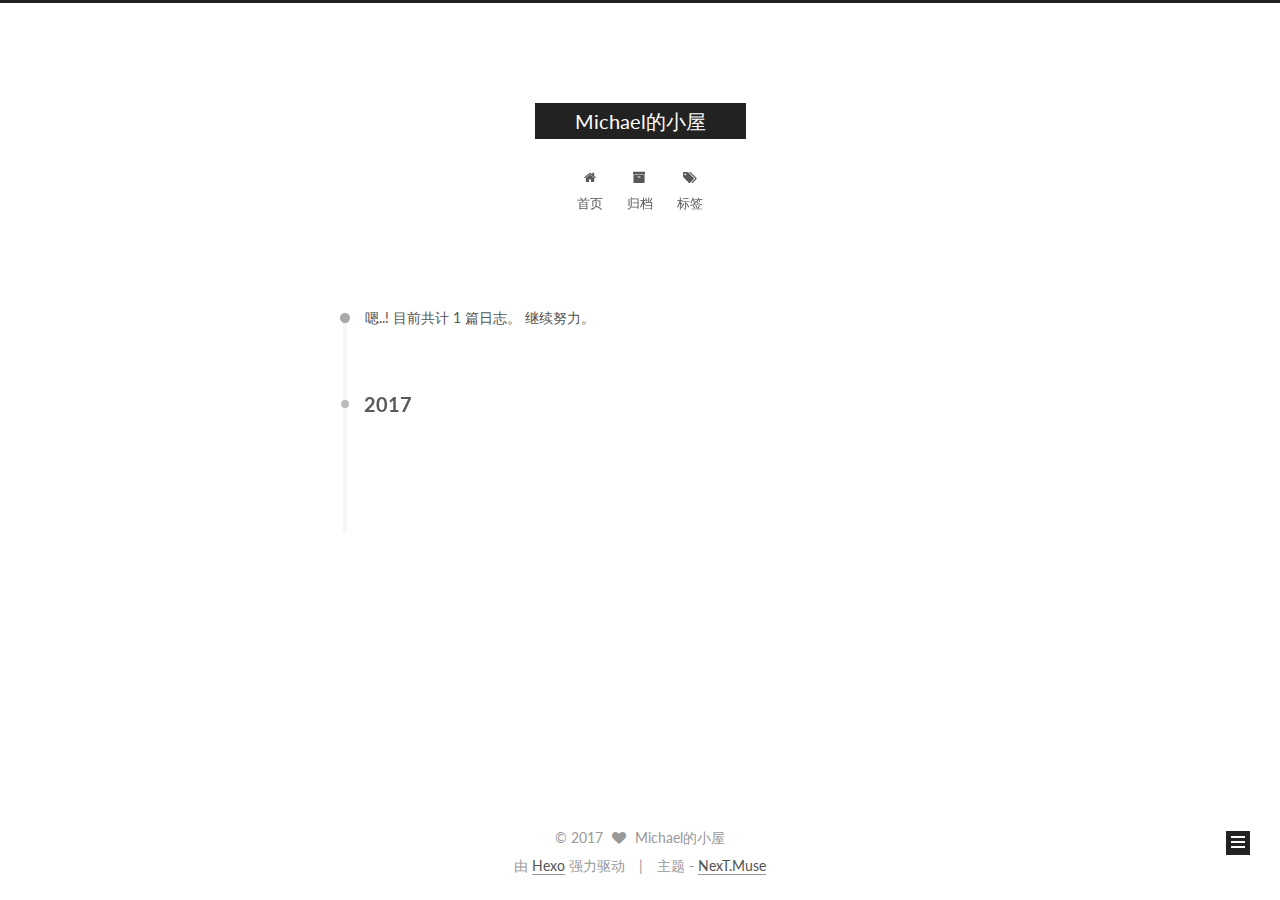
==== archives/index.html @ 282b9664 "Site updated: 2017-03-17 15:06:45" ====
<!doctype html>



  


<html class="theme-next muse use-motion" lang="zh-Hans">
<head>
  <meta charset="UTF-8"/>
<meta http-equiv="X-UA-Compatible" content="IE=edge" />
<meta name="viewport" content="width=device-width, initial-scale=1, maximum-scale=1"/>



<meta http-equiv="Cache-Control" content="no-transform" />
<meta http-equiv="Cache-Control" content="no-siteapp" />















  
  
  <link href="/lib/fancybox/source/jquery.fancybox.css?v=2.1.5" rel="stylesheet" type="text/css" />




  
  
  
  

  
    
    
  

  

  

  

  

  
    
    
    <link href="//fonts.googleapis.com/css?family=Lato:300,300italic,400,400italic,700,700italic&subset=latin,latin-ext" rel="stylesheet" type="text/css">
  






<link href="/lib/font-awesome/css/font-awesome.min.css?v=4.6.2" rel="stylesheet" type="text/css" />

<link href="/css/main.css?v=5.1.0" rel="stylesheet" type="text/css" />


  <meta name="keywords" content="Hexo, NexT" />








  <link rel="shortcut icon" type="image/x-icon" href="/favicon.ico?v=5.1.0" />






<meta property="og:type" content="website">
<meta property="og:title" content="Michael的小屋">
<meta property="og:url" content="http://yoursite.com/archives/index.html">
<meta property="og:site_name" content="Michael的小屋">
<meta name="twitter:card" content="summary">
<meta name="twitter:title" content="Michael的小屋">



<script type="text/javascript" id="hexo.configurations">
  var NexT = window.NexT || {};
  var CONFIG = {
    root: '/',
    scheme: 'Muse',
    sidebar: {"position":"left","display":"post","offset":12,"offset_float":0,"b2t":false,"scrollpercent":false},
    fancybox: true,
    motion: true,
    duoshuo: {
      userId: '0',
      author: '博主'
    },
    algolia: {
      applicationID: '',
      apiKey: '',
      indexName: '',
      hits: {"per_page":10},
      labels: {"input_placeholder":"Search for Posts","hits_empty":"We didn't find any results for the search: ${query}","hits_stats":"${hits} results found in ${time} ms"}
    }
  };
</script>



  <link rel="canonical" href="http://yoursite.com/archives/"/>





  <title> 归档 | Michael的小屋 </title>
</head>

<body itemscope itemtype="http://schema.org/WebPage" lang="zh-Hans">

  














  
  
    
  

  <div class="container one-collumn sidebar-position-left  page-archive  ">
    <div class="headband"></div>

    <header id="header" class="header" itemscope itemtype="http://schema.org/WPHeader">
      <div class="header-inner"><div class="site-brand-wrapper">
  <div class="site-meta ">
    

    <div class="custom-logo-site-title">
      <a href="/"  class="brand" rel="start">
        <span class="logo-line-before"><i></i></span>
        <span class="site-title">Michael的小屋</span>
        <span class="logo-line-after"><i></i></span>
      </a>
    </div>
      
        <p class="site-subtitle"></p>
      
  </div>

  <div class="site-nav-toggle">
    <button>
      <span class="btn-bar"></span>
      <span class="btn-bar"></span>
      <span class="btn-bar"></span>
    </button>
  </div>
</div>

<nav class="site-nav">
  

  
    <ul id="menu" class="menu">
      
        
        <li class="menu-item menu-item-home">
          <a href="/" rel="section">
            
              <i class="menu-item-icon fa fa-fw fa-home"></i> <br />
            
            首页
          </a>
        </li>
      
        
        <li class="menu-item menu-item-archives">
          <a href="/archives" rel="section">
            
              <i class="menu-item-icon fa fa-fw fa-archive"></i> <br />
            
            归档
          </a>
        </li>
      
        
        <li class="menu-item menu-item-tags">
          <a href="/tags" rel="section">
            
              <i class="menu-item-icon fa fa-fw fa-tags"></i> <br />
            
            标签
          </a>
        </li>
      

      
    </ul>
  

  
</nav>



 </div>
    </header>

    <main id="main" class="main">
      <div class="main-inner">
        <div class="content-wrap">
          <div id="content" class="content">
            

  <section id="posts" class="posts-collapse">
    <span class="archive-move-on"></span>

    <span class="archive-page-counter">
      
      
      
        
      
      嗯..! 目前共计 1 篇日志。 继续努力。
    </span>

    

      
      
      

      
        
        <div class="collection-title">
          <h2 class="archive-year motion-element" id="archive-year-2017">2017</h2>
        </div>
      
      

      

  <article class="post post-type-normal" itemscope itemtype="http://schema.org/Article">
    <header class="post-header">

      <h1 class="post-title">
        
            <a class="post-title-link" href="/2017/03/17/hello-world/" itemprop="url">
              
                <span itemprop="name">Hello World</span>
              
            </a>
        
      </h1>

      <div class="post-meta">
        <time class="post-time" itemprop="dateCreated"
              datetime="2017-03-17T13:54:51+08:00"
              content="2017-03-17" >
          03-17
        </time>
      </div>

    </header>
  </article>



    

  </section>

  


          
          </div>
          


          

        </div>
        
          
  
  <div class="sidebar-toggle">
    <div class="sidebar-toggle-line-wrap">
      <span class="sidebar-toggle-line sidebar-toggle-line-first"></span>
      <span class="sidebar-toggle-line sidebar-toggle-line-middle"></span>
      <span class="sidebar-toggle-line sidebar-toggle-line-last"></span>
    </div>
  </div>

  <aside id="sidebar" class="sidebar">
    <div class="sidebar-inner">

      

      

      <section class="site-overview sidebar-panel sidebar-panel-active">
        <div class="site-author motion-element" itemprop="author" itemscope itemtype="http://schema.org/Person">
          <img class="site-author-image" itemprop="image"
               src="/images/avatar.gif"
               alt="Michael的小屋" />
          <p class="site-author-name" itemprop="name">Michael的小屋</p>
           
              <p class="site-description motion-element" itemprop="description"></p>
          
        </div>
        <nav class="site-state motion-element">

          
            <div class="site-state-item site-state-posts">
              <a href="/archives">
                <span class="site-state-item-count">1</span>
                <span class="site-state-item-name">日志</span>
              </a>
            </div>
          

          

          

        </nav>

        

        <div class="links-of-author motion-element">
          
        </div>

        
        

        
        

        


      </section>

      

      

    </div>
  </aside>


        
      </div>
    </main>

    <footer id="footer" class="footer">
      <div class="footer-inner">
        <div class="copyright" >
  
  &copy; 
  <span itemprop="copyrightYear">2017</span>
  <span class="with-love">
    <i class="fa fa-heart"></i>
  </span>
  <span class="author" itemprop="copyrightHolder">Michael的小屋</span>
</div>


<div class="powered-by">
  由 <a class="theme-link" href="https://hexo.io">Hexo</a> 强力驱动
</div>

<div class="theme-info">
  主题 -
  <a class="theme-link" href="https://github.com/iissnan/hexo-theme-next">
    NexT.Muse
  </a>
</div>


        

        
      </div>
    </footer>

    
      <div class="back-to-top">
        <i class="fa fa-arrow-up"></i>
        
      </div>
    
    
  </div>

  

<script type="text/javascript">
  if (Object.prototype.toString.call(window.Promise) !== '[object Function]') {
    window.Promise = null;
  }
</script>









  




  
  <script type="text/javascript" src="/lib/jquery/index.js?v=2.1.3"></script>

  
  <script type="text/javascript" src="/lib/fastclick/lib/fastclick.min.js?v=1.0.6"></script>

  
  <script type="text/javascript" src="/lib/jquery_lazyload/jquery.lazyload.js?v=1.9.7"></script>

  
  <script type="text/javascript" src="/lib/velocity/velocity.min.js?v=1.2.1"></script>

  
  <script type="text/javascript" src="/lib/velocity/velocity.ui.min.js?v=1.2.1"></script>

  
  <script type="text/javascript" src="/lib/fancybox/source/jquery.fancybox.pack.js?v=2.1.5"></script>


  


  <script type="text/javascript" src="/js/src/utils.js?v=5.1.0"></script>

  <script type="text/javascript" src="/js/src/motion.js?v=5.1.0"></script>



  
  

  
  
    <script type="text/javascript" id="motion.page.archive">
      $('.archive-year').velocity('transition.slideLeftIn');
    </script>
  


  


  <script type="text/javascript" src="/js/src/bootstrap.js?v=5.1.0"></script>



  



  




	





  





  





  



  
  

  

  

  

  


  

</body>
</html>
---- css/main.css ----
/* normalize.css v3.0.2 | MIT License | git.io/normalize */
html {
  font-family: sans-serif; /* 1 */
  -ms-text-size-adjust: 100%; /* 2 */
  -webkit-text-size-adjust: 100%; /* 2 */
}
body {
  margin: 0;
}
article,
aside,
details,
figcaption,
figure,
footer,
header,
hgroup,
main,
menu,
nav,
section,
summary {
  display: block;
}
audio,
canvas,
progress,
video {
  display: inline-block; /* 1 */
  vertical-align: baseline; /* 2 */
}
audio:not([controls]) {
  display: none;
  height: 0;
}
[hidden],
template {
  display: none;
}
a {
  background-color: transparent;
}
a:active,
a:hover {
  outline: 0;
}
abbr[title] {
  border-bottom: 1px dotted;
}
b,
strong {
  font-weight: bold;
}
dfn {
  font-style: italic;
}
h1 {
  font-size: 2em;
  margin: 0.67em 0;
}
mark {
  background: #ff0;
  color: #000;
}
small {
  font-size: 80%;
}
sub,
sup {
  font-size: 75%;
  line-height: 0;
  position: relative;
  vertical-align: baseline;
}
sup {
  top: -0.5em;
}
sub {
  bottom: -0.25em;
}
img {
  border: 0;
}
svg:not(:root) {
  overflow: hidden;
}
figure {
  margin: 1em 40px;
}
hr {
  -moz-box-sizing: content-box;
  box-sizing: content-box;
  height: 0;
}
pre {
  overflow: auto;
}
code,
kbd,
pre,
samp {
  font-family: monospace, monospace;
  font-size: 1em;
}
button,
input,
optgroup,
select,
textarea {
  color: inherit; /* 1 */
  font: inherit; /* 2 */
  margin: 0; /* 3 */
}
button {
  overflow: visible;
}
button,
select {
  text-transform: none;
}
button,
html input[type="button"],
input[type="reset"],
input[type="submit"] {
  -webkit-appearance: button; /* 2 */
  cursor: pointer; /* 3 */
}
button[disabled],
html input[disabled] {
  cursor: default;
}
button::-moz-focus-inner,
input::-moz-focus-inner {
  border: 0;
  padding: 0;
}
input {
  line-height: normal;
}
input[type="checkbox"],
input[type="radio"] {
  box-sizing: border-box; /* 1 */
  padding: 0; /* 2 */
}
input[type="number"]::-webkit-inner-spin-button,
input[type="number"]::-webkit-outer-spin-button {
  height: auto;
}
input[type="search"] {
  -webkit-appearance: textfield; /* 1 */
  -moz-box-sizing: content-box;
  -webkit-box-sizing: content-box; /* 2 */
  box-sizing: content-box;
}
input[type="search"]::-webkit-search-cancel-button,
input[type="search"]::-webkit-search-decoration {
  -webkit-appearance: none;
}
fieldset {
  border: 1px solid #c0c0c0;
  margin: 0 2px;
  padding: 0.35em 0.625em 0.75em;
}
legend {
  border: 0; /* 1 */
  padding: 0; /* 2 */
}
textarea {
  overflow: auto;
}
optgroup {
  font-weight: bold;
}
table {
  border-collapse: collapse;
  border-spacing: 0;
}
td,
th {
  padding: 0;
}
::selection {
  background: #262a30;
  color: #fff;
}
body {
  position: relative;
  font-family: 'Lato', "PingFang SC", "Microsoft YaHei", sans-serif;
  font-size: 14px;
  line-height: 2;
  color: #555;
  background: #fff;
}
@media (max-width: 767px) {
  body {
    padding-right: 0 !important;
  }
}
@media (min-width: 768px) and (max-width: 991px) {
  body {
    padding-right: 0 !important;
  }
}
@media (min-width: 1600px) {
  body {
    font-size: 16px;
  }
}
h1,
h2,
h3,
h4,
h5,
h6 {
  margin: 0;
  padding: 0;
  font-weight: bold;
  line-height: 1.5;
  font-family: 'Lato', "PingFang SC", "Microsoft YaHei", sans-serif;
}
h2,
h3,
h4,
h5,
h6 {
  margin: 20px 0 15px;
}
h1 {
  font-size: 22px;
}
@media (max-width: 767px) {
  h1 {
    font-size: 18px;
  }
}
h2 {
  font-size: 20px;
}
@media (max-width: 767px) {
  h2 {
    font-size: 16px;
  }
}
h3 {
  font-size: 18px;
}
@media (max-width: 767px) {
  h3 {
    font-size: 14px;
  }
}
h4 {
  font-size: 16px;
}
@media (max-width: 767px) {
  h4 {
    font-size: 12px;
  }
}
h5 {
  font-size: 14px;
}
@media (max-width: 767px) {
  h5 {
    font-size: 10px;
  }
}
h6 {
  font-size: 12px;
}
@media (max-width: 767px) {
  h6 {
    font-size: 8px;
  }
}
p {
  margin: 0 0 25px 0;
}
a {
  color: #555;
  text-decoration: none;
  border-bottom: 1px solid #999;
  word-wrap: break-word;
}
a:hover {
  color: #222;
  border-bottom-color: #222;
}
blockquote {
  margin: 0;
  padding: 0;
}
img {
  display: block;
  margin: auto;
  max-width: 100%;
  height: auto;
}
hr {
  margin: 40px 0;
  height: 3px;
  border: none;
  background-color: #ddd;
  background-image: repeating-linear-gradient(-45deg, #fff, #fff 4px, transparent 4px, transparent 8px);
}
blockquote {
  padding: 0 15px;
  color: #666;
  border-left: 4px solid #ddd;
}
blockquote cite::before {
  content: "-";
  padding: 0 5px;
}
dt {
  font-weight: 700;
}
dd {
  margin: 0;
  padding: 0;
}
.text-left {
  text-align: left;
}
.text-center {
  text-align: center;
}
.text-right {
  text-align: right;
}
.text-justify {
  text-align: justify;
}
.text-nowrap {
  white-space: nowrap;
}
.text-lowercase {
  text-transform: lowercase;
}
.text-uppercase {
  text-transform: uppercase;
}
.text-capitalize {
  text-transform: capitalize;
}
.center-block {
  display: block;
  margin-left: auto;
  margin-right: auto;
}
.clearfix:before,
.clearfix:after {
  content: " ";
  display: table;
}
.clearfix:after {
  clear: both;
}
.pullquote {
  width: 45%;
}
.pullquote.left {
  float: left;
  margin-left: 5px;
  margin-right: 10px;
}
.pullquote.right {
  float: right;
  margin-left: 10px;
  margin-right: 5px;
}
.affix.affix.affix {
  position: fixed;
}
.translation {
  margin-top: -20px;
  font-size: 14px;
  color: #999;
}
.scrollbar-measure {
  width: 100px;
  height: 100px;
  overflow: scroll;
  position: absolute;
  top: -9999px;
}
.use-motion .motion-element {
  opacity: 0;
}
table {
  margin: 20px 0;
  width: 100%;
  border-collapse: collapse;
  border-spacing: 0;
  border: 1px solid #ddd;
  font-size: 14px;
  table-layout: fixed;
  word-wrap: break-all;
}
table>tbody>tr:nth-of-type(odd) {
  background-color: #f9f9f9;
}
table>tbody>tr:hover {
  background-color: #f5f5f5;
}
caption,
th,
td {
  padding: 8px;
  text-align: left;
  vertical-align: middle;
  font-weight: normal;
}
th,
td {
  border-bottom: 3px solid #ddd;
  border-right: 1px solid #eee;
}
th {
  padding-bottom: 10px;
  font-weight: 700;
}
td {
  border-bottom-width: 1px;
}
html,
body {
  height: 100%;
}
.container {
  position: relative;
  min-height: 100%;
}
.header-inner {
  margin: 0 auto;
  padding: 100px 0 70px;
  width: 700px;
}
@media (min-width: 1600px) {
  .container .header-inner {
    width: 900px;
  }
}
.main {
  padding-bottom: 150px;
}
.main-inner {
  margin: 0 auto;
  width: 700px;
}
@media (min-width: 1600px) {
  .container .main-inner {
    width: 900px;
  }
}
.footer {
  position: absolute;
  left: 0;
  bottom: 0;
  width: 100%;
  min-height: 50px;
}
.footer-inner {
  box-sizing: border-box;
  margin: 20px auto;
  width: 700px;
}
@media (min-width: 1600px) {
  .container .footer-inner {
    width: 900px;
  }
}
pre,
.highlight {
  overflow: auto;
  margin: 20px 0;
  padding: 0;
  font-size: 13px;
  color: #4d4d4c;
  background: #f7f7f7;
  line-height: 1.6;
}
pre,
code {
  font-family: consolas, Menlo, "PingFang SC", "Microsoft YaHei", monospace;
}
code {
  padding: 2px 4px;
  word-wrap: break-word;
  color: #555;
  background: #eee;
  border-radius: 3px;
  font-size: 13px;
}
pre code {
  padding: 0;
  color: #4d4d4c;
  background: none;
  text-shadow: none;
}
.highlight {
  border-radius: 1px;
}
.highlight pre {
  border: none;
  margin: 0;
  padding: 10px 0;
}
.highlight table {
  margin: 0;
  width: auto;
  border: none;
}
.highlight td {
  border: none;
  padding: 0;
}
.highlight figcaption {
  font-size: 1em;
  color: #4d4d4c;
  line-height: 1em;
  margin-bottom: 1em;
}
.highlight figcaption:before,
.highlight figcaption:after {
  content: " ";
  display: table;
}
.highlight figcaption:after {
  clear: both;
}
.highlight figcaption a {
  float: right;
  color: #4d4d4c;
}
.highlight figcaption a:hover {
  border-bottom-color: #4d4d4c;
}
.highlight .gutter pre {
  padding-left: 10px;
  padding-right: 10px;
  color: #869194;
  text-align: right;
  background-color: #eff2f3;
}
.highlight .code pre {
  padding-left: 10px;
  padding-right: 10px;
  background-color: #f7f7f7;
}
.highlight .line {
  height: 20px;
}
.gutter {
  -webkit-user-select: none;
  -moz-user-select: none;
  -ms-user-select: none;
  user-select: none;
}
.gist table {
  width: auto;
}
.gist table td {
  border: none;
}
pre .deletion {
  background: #fdd;
}
pre .addition {
  background: #dfd;
}
pre .meta {
  color: #8959a8;
}
pre .comment {
  color: #8e908c;
}
pre .variable,
pre .attribute,
pre .tag,
pre .regexp,
pre .ruby .constant,
pre .xml .tag .title,
pre .xml .pi,
pre .xml .doctype,
pre .html .doctype,
pre .css .id,
pre .css .class,
pre .css .pseudo {
  color: #c82829;
}
pre .number,
pre .preprocessor,
pre .built_in,
pre .literal,
pre .params,
pre .constant,
pre .command {
  color: #f5871f;
}
pre .ruby .class .title,
pre .css .rules .attribute,
pre .string,
pre .value,
pre .inheritance,
pre .header,
pre .ruby .symbol,
pre .xml .cdata,
pre .special,
pre .number,
pre .formula {
  color: #718c00;
}
pre .title,
pre .css .hexcolor {
  color: #3e999f;
}
pre .function,
pre .python .decorator,
pre .python .title,
pre .ruby .function .title,
pre .ruby .title .keyword,
pre .perl .sub,
pre .javascript .title,
pre .coffeescript .title {
  color: #4271ae;
}
pre .keyword,
pre .javascript .function {
  color: #8959a8;
}
.full-image.full-image.full-image {
  border: none;
  max-width: 100%;
  width: auto;
  margin: 20px auto;
}
@media (min-width: 992px) {
  .full-image.full-image.full-image {
    max-width: none;
    width: 110%;
    margin: 25px -5%;
  }
}
.blockquote-center,
.page-home .post-type-quote blockquote,
.page-post-detail .post-type-quote blockquote {
  position: relative;
  margin: 40px 0;
  padding: 0;
  border-left: none;
  text-align: center;
}
.blockquote-center::before,
.page-home .post-type-quote blockquote::before,
.page-post-detail .post-type-quote blockquote::before,
.blockquote-center::after,
.page-home .post-type-quote blockquote::after,
.page-post-detail .post-type-quote blockquote::after {
  position: absolute;
  content: ' ';
  display: block;
  width: 100%;
  height: 24px;
  opacity: 0.2;
  background-repeat: no-repeat;
  background-position: 0 -6px;
  background-size: 22px 22px;
}
.blockquote-center::before,
.page-home .post-type-quote blockquote::before,
.page-post-detail .post-type-quote blockquote::before {
  top: -20px;
  background-image: url("../images/quote-l.svg");
  border-top: 1px solid #ccc;
}
.blockquote-center::after,
.page-home .post-type-quote blockquote::after,
.page-post-detail .post-type-quote blockquote::after {
  bottom: -20px;
  background-image: url("../images/quote-r.svg");
  border-bottom: 1px solid #ccc;
  background-position: 100% 8px;
}
.blockquote-center p,
.page-home .post-type-quote blockquote p,
.page-post-detail .post-type-quote blockquote p,
.blockquote-center div,
.page-home .post-type-quote blockquote div,
.page-post-detail .post-type-quote blockquote div {
  text-align: center;
}
.post .post-body .group-picture img {
  box-sizing: border-box;
  padding: 0 3px;
  border: none;
}
.post .group-picture-row {
  overflow: hidden;
  margin-top: 6px;
}
.post .group-picture-row:first-child {
  margin-top: 0;
}
.post .group-picture-column {
  float: left;
}
.page-post-detail .post-body .group-picture-column {
  float: none;
  margin-top: 10px;
  width: auto !important;
}
.page-post-detail .post-body .group-picture-column img {
  margin: 0 auto;
}
.page-archive .group-picture-container {
  overflow: hidden;
}
.page-archive .group-picture-row {
  float: left;
}
.page-archive .group-picture-row:first-child {
  margin-top: 6px;
}
.page-archive .group-picture-column {
  max-width: 150px;
  max-height: 150px;
}
.note {
  padding: 20px;
  margin: 20px 0;
  border: 1px solid #eee;
  border-left-width: 5px;
  border-radius: 3px;
}
.note h2,
.note h3,
.note h4,
.note h5,
.note h6 {
  margin-top: 0;
  margin-bottom: 5px;
}
.note p:last-child {
  margin-bottom: 0;
}
.note code {
  border-radius: 3px;
}
.note+.note {
  margin-top: -5px;
}
.default {
  border-left-color: #777;
}
.default h2,
.default h3,
.default h4,
.default h5,
.default h6 {
  color: #777;
}
.primary {
  border-left-color: #428bca;
}
.primary h2,
.primary h3,
.primary h4,
.primary h5,
.primary h6 {
  color: #428bca;
}
.success {
  border-left-color: #5cb85c;
}
.success h2,
.success h3,
.success h4,
.success h5,
.success h6 {
  color: #5cb85c;
}
.danger {
  border-left-color: #d9534f;
}
.danger h2,
.danger h3,
.danger h4,
.danger h5,
.danger h6 {
  color: #d9534f;
}
.warning {
  border-left-color: #f0ad4e;
}
.warning h2,
.warning h3,
.warning h4,
.warning h5,
.warning h6 {
  color: #f0ad4e;
}
.info {
  border-left-color: #5bc0de;
}
.info h2,
.info h3,
.info h4,
.info h5,
.info h6 {
  color: #5bc0de;
}
.btn {
  display: inline-block;
  padding: 0 20px;
  font-size: 14px;
  color: #fff;
  background: #222;
  border: 2px solid #222;
  text-decoration: none;
  border-radius: 0;
  transition-property: background-color;
  transition-duration: 0.2s;
  transition-timing-function: ease-in-out;
  transition-delay: 0s;
}
.btn:hover,
.post-button .btn:hover {
  border-color: #222;
  color: #222;
  background: #fff;
}
.btn-bar {
  display: block;
  width: 22px;
  height: 2px;
  background: #555;
  border-radius: 1px;
}
.btn-bar+.btn-bar {
  margin-top: 4px;
}
.pagination {
  margin: 120px 0 40px;
  text-align: center;
  border-top: 1px solid #eee;
}
.page-number-basic,
.pagination .prev,
.pagination .next,
.pagination .page-number,
.pagination .space {
  display: inline-block;
  position: relative;
  top: -1px;
  margin: 0 10px;
  padding: 0 10px;
  line-height: 30px;
}
@media (max-width: 767px) {
  .page-number-basic,
  .pagination .prev,
  .pagination .next,
  .pagination .page-number,
  .pagination .space {
    margin: 0 5px;
  }
}
.pagination .prev,
.pagination .next,
.pagination .page-number {
  border-bottom: 0;
  border-top: 1px solid #eee;
  transition-property: border-color;
  transition-duration: 0.2s;
  transition-timing-function: ease-in-out;
  transition-delay: 0s;
}
.pagination .prev:hover,
.pagination .next:hover,
.pagination .page-number:hover {
  border-top-color: #222;
}
.pagination .space {
  padding: 0;
  margin: 0;
}
.pagination .prev {
  margin-left: 0;
}
.pagination .next {
  margin-right: 0;
}
.pagination .page-number.current {
  color: #fff;
  background: #ccc;
  border-top-color: #ccc;
}
@media (max-width: 767px) {
  .pagination {
    border-top: none;
  }
  .pagination .prev,
  .pagination .next,
  .pagination .page-number {
    margin-bottom: 10px;
    border-top: 0;
    border-bottom: 1px solid #eee;
  }
  .pagination .prev:hover,
  .pagination .next:hover,
  .pagination .page-number:hover {
    border-bottom-color: #222;
  }
}
.comments {
  margin: 60px 20px 0;
}
.tag-cloud {
  text-align: center;
}
.tag-cloud a {
  display: inline-block;
  margin: 10px;
}
.back-to-top {
  box-sizing: border-box;
  position: fixed;
  bottom: -100px;
  right: 30px;
  z-index: 1050;
  padding: 0 6px;
  width: 24px;
  background: #222;
  font-size: 12px;
  opacity: 1;
  color: #fff;
  cursor: pointer;
  text-align: center;
  -webkit-transform: translateZ(0);
  transition-property: bottom;
  transition-duration: 0.2s;
  transition-timing-function: ease-in-out;
  transition-delay: 0s;
}
@media (max-width: 767px) {
  .back-to-top {
    display: none;
  }
}
@media (min-width: 768px) and (max-width: 991px) {
  .back-to-top {
    display: none;
  }
}
.back-to-top.back-to-top-on {
  bottom: 19px;
}
.header {
  background: #fff;
}
.header-inner {
  position: relative;
}
.headband {
  height: 3px;
  background: #222;
}
.site-meta {
  margin: 0;
  text-align: center;
}
@media (max-width: 767px) {
  .site-meta {
    text-align: center;
  }
}
.brand {
  position: relative;
  display: inline-block;
  padding: 0 40px;
  color: #fff;
  background: #222;
  border-bottom: none;
}
.brand:hover {
  color: #fff;
}
.logo {
  display: inline-block;
  margin-right: 5px;
  line-height: 36px;
  vertical-align: top;
}
.site-title {
  display: inline-block;
  vertical-align: top;
  line-height: 36px;
  font-size: 20px;
  font-weight: normal;
  font-family: 'Lato', "PingFang SC", "Microsoft YaHei", sans-serif;
}
.site-subtitle {
  margin-top: 10px;
  font-size: 13px;
  color: #999;
}
.use-motion .brand {
  opacity: 0;
}
.use-motion .logo,
.use-motion .site-title,
.use-motion .site-subtitle {
  opacity: 0;
  position: relative;
  top: -10px;
}
.site-nav-toggle {
  display: none;
  position: absolute;
  top: 10px;
  left: 10px;
}
@media (max-width: 767px) {
  .site-nav-toggle {
    display: block;
  }
}
.site-nav-toggle button {
  margin-top: 2px;
  padding: 9px 10px;
  background: transparent;
  border: none;
}
@media (max-width: 767px) {
  .site-nav {
    display: none;
    margin: 0 -10px;
    padding: 0 10px;
    clear: both;
    border-top: 1px solid #ddd;
  }
}
@media (min-width: 768px) and (max-width: 991px) {
  .site-nav {
    display: block !important;
  }
}
@media (min-width: 992px) {
  .site-nav {
    display: block !important;
  }
}
.menu {
  margin-top: 20px;
  padding-left: 0;
  text-align: center;
}
.menu .menu-item {
  display: inline-block;
  margin: 0 10px;
  list-style: none;
}
@media screen and (max-width: 767px) {
  .menu .menu-item {
    margin-top: 10px;
  }
}
.menu .menu-item a {
  display: block;
  font-size: 13px;
  line-height: inherit;
  border-bottom: 1px solid transparent;
  transition-property: border-color;
  transition-duration: 0.2s;
  transition-timing-function: ease-in-out;
  transition-delay: 0s;
}
.menu .menu-item a:hover {
  border-bottom-color: #222;
}
.menu .menu-item .fa {
  margin-right: 5px;
}
.use-motion .menu-item {
  opacity: 0;
}
.post-body {
  font-family: 'Lato', "PingFang SC", "Microsoft YaHei", sans-serif;
}
@media (max-width: 767px) {
  .post-body {
    word-break: break-word;
  }
}
.post-body .fancybox img {
  display: block !important;
  margin: 0 auto;
  cursor: pointer;
  cursor: zoom-in;
  cursor: -webkit-zoom-in;
}
.post-body .image-caption,
.post-body .figure .caption {
  margin: 10px auto 15px;
  text-align: center;
  font-size: 14px;
  color: #999;
  font-weight: bold;
  line-height: 1;
}
.post-sticky-flag {
  display: inline-block;
  font-size: 16px;
  -ms-transform: rotate(30deg);
  -webkit-transform: rotate(30deg);
  -moz-transform: rotate(30deg);
  -ms-transform: rotate(30deg);
  -o-transform: rotate(30deg);
  transform: rotate(30deg);
}
.posts-expand {
  padding-top: 40px;
}
@media (max-width: 767px) {
  .posts-expand {
    margin: 0 20px;
  }
  .post-body pre,
  .post-body .highlight {
    padding: 10px;
  }
  .post-body pre .gutter pre,
  .post-body .highlight .gutter pre {
    padding-right: 10px;
  }
}
@media (min-width: 992px) {
  .posts-expand .post-body {
    text-align: justify;
  }
}
.posts-expand .post-body h2,
.posts-expand .post-body h3,
.posts-expand .post-body h4,
.posts-expand .post-body h5,
.posts-expand .post-body h6 {
  padding-top: 10px;
}
.posts-expand .post-body h2 .header-anchor,
.posts-expand .post-body h3 .header-anchor,
.posts-expand .post-body h4 .header-anchor,
.posts-expand .post-body h5 .header-anchor,
.posts-expand .post-body h6 .header-anchor {
  float: right;
  margin-left: 10px;
  color: #ccc;
  border-bottom-style: none;
  visibility: hidden;
}
.posts-expand .post-body h2 .header-anchor:hover,
.posts-expand .post-body h3 .header-anchor:hover,
.posts-expand .post-body h4 .header-anchor:hover,
.posts-expand .post-body h5 .header-anchor:hover,
.posts-expand .post-body h6 .header-anchor:hover {
  color: inherit;
}
.posts-expand .post-body h2:hover .header-anchor,
.posts-expand .post-body h3:hover .header-anchor,
.posts-expand .post-body h4:hover .header-anchor,
.posts-expand .post-body h5:hover .header-anchor,
.posts-expand .post-body h6:hover .header-anchor {
  visibility: visible;
}
.posts-expand .post-body ul li {
  list-style: circle;
}
.posts-expand .post-body img {
  box-sizing: border-box;
  margin: auto;
  padding: 3px;
  border: 1px solid #ddd;
}
.posts-expand .fancybox img {
  margin: 0 auto;
}
@media (max-width: 767px) {
  .posts-collapse {
    margin: 0 20px;
  }
  .posts-collapse .post-title,
  .posts-collapse .post-meta {
    display: block;
    width: auto;
    text-align: left;
  }
}
.posts-collapse {
  position: relative;
  z-index: 1010;
  margin-left: 55px;
}
.posts-collapse::after {
  content: " ";
  position: absolute;
  top: 20px;
  left: 0;
  margin-left: -2px;
  width: 4px;
  height: 100%;
  background: #f5f5f5;
  z-index: -1;
}
@media (max-width: 767px) {
  .posts-collapse {
    margin: 0 20px;
  }
}
.posts-collapse .collection-title {
  position: relative;
  margin: 60px 0;
}
.posts-collapse .collection-title h2 {
  margin-left: 20px;
}
.posts-collapse .collection-title small {
  color: #bbb;
}
.posts-collapse .collection-title::before {
  content: " ";
  position: absolute;
  left: 0;
  top: 50%;
  margin-left: -4px;
  margin-top: -4px;
  width: 8px;
  height: 8px;
  background: #bbb;
  border-radius: 50%;
}
.posts-collapse .post {
  margin: 30px 0;
}
.posts-collapse .post-header {
  position: relative;
  transition-duration: 0.2s;
  transition-timing-function: ease-in-out;
  transition-delay: 0s;
  transition-property: border;
  border-bottom: 1px dashed #ccc;
}
.posts-collapse .post-header::before {
  content: " ";
  position: absolute;
  left: 0;
  top: 12px;
  width: 6px;
  height: 6px;
  margin-left: -4px;
  background: #bbb;
  border-radius: 50%;
  border: 1px solid #fff;
  transition-duration: 0.2s;
  transition-timing-function: ease-in-out;
  transition-delay: 0s;
  transition-property: background;
}
.posts-collapse .post-header:hover {
  border-bottom-color: #666;
}
.posts-collapse .post-header:hover::before {
  background: #222;
}
.posts-collapse .post-meta {
  position: absolute;
  font-size: 12px;
  left: 20px;
  top: 5px;
}
.posts-collapse .post-comments-count {
  display: none;
}
.posts-collapse .post-title {
  margin-left: 60px;
  font-size: 16px;
  font-weight: normal;
  line-height: inherit;
}
.posts-collapse .post-title::after {
  margin-left: 3px;
  opacity: 0.6;
}
.posts-collapse .post-title a {
  color: #666;
  border-bottom: none;
}
.page-home .post-type-quote .post-header,
.page-post-detail .post-type-quote .post-header,
.page-home .post-type-quote .post-tags,
.page-post-detail .post-type-quote .post-tags {
  display: none;
}
.posts-expand .post-title {
  font-size: 26px;
  text-align: center;
  word-break: break-word;
  font-weight: 400;
}
@media (max-width: 767px) {
  .posts-expand .post-title {
    font-size: 22px;
  }
}
.posts-expand .post-title-link {
  display: inline-block;
  position: relative;
  color: #555;
  border-bottom: none;
  line-height: 1.2;
  vertical-align: top;
}
.posts-expand .post-title-link::before {
  content: "";
  position: absolute;
  width: 100%;
  height: 2px;
  bottom: 0;
  left: 0;
  background-color: #000;
  visibility: hidden;
  -webkit-transform: scaleX(0);
  -moz-transform: scaleX(0);
  -ms-transform: scaleX(0);
  -o-transform: scaleX(0);
  transform: scaleX(0);
  transition-duration: 0.2s;
  transition-timing-function: ease-in-out;
  transition-delay: 0s;
}
.posts-expand .post-title-link:hover::before {
  visibility: visible;
  -webkit-transform: scaleX(1);
  -moz-transform: scaleX(1);
  -ms-transform: scaleX(1);
  -o-transform: scaleX(1);
  transform: scaleX(1);
}
.posts-expand .post-title-link .fa {
  font-size: 16px;
}
.posts-expand .post-meta {
  margin: 3px 0 60px 0;
  color: #999;
  font-family: 'Lato', "PingFang SC", "Microsoft YaHei", sans-serif;
  font-size: 12px;
  text-align: center;
}
.posts-expand .post-meta .post-category-list {
  display: inline-block;
  margin: 0;
  padding: 3px;
}
.posts-expand .post-meta .post-category-list-link {
  color: #999;
}
.posts-expand .post-meta .post-description {
  font-size: 14px;
  margin-top: 2px;
}
.post-meta-divider {
  margin: 0 0.5em;
}
.post-meta-item-icon {
  margin-right: 3px;
}
@media (min-width: 768px) and (max-width: 991px) {
  .post-meta-item-icon {
    display: inline-block;
  }
}
@media (max-width: 767px) {
  .post-meta-item-icon {
    display: inline-block;
  }
}
@media (min-width: 768px) and (max-width: 991px) {
  .post-meta-item-text {
    display: none;
  }
}
@media (max-width: 767px) {
  .post-meta-item-text {
    display: none;
  }
}
@media (max-width: 767px) {
  .posts-expand .post-comments-count {
    display: none;
  }
}
.social-like {
  font-size: 14px;
  height: 20px;
  text-align: center;
  border-top: 1px solid #eee;
  padding-top: 9px;
  margin-top: 45px;
  display: flex;
  justify-content: center;
}
.vk_like {
  width: 85px;
  height: 21px;
  padding-top: 7px;
  align-self: center;
}
.fb_like {
  height: 30px;
  align-self: center;
}
.post-button {
  margin-top: 50px;
}
.post-button .btn {
  color: #fff;
  font-size: 14px;
  background: #222;
  border-radius: 0;
  line-height: 2;
  margin: 0 4px 8px 4px;
}
.post-button .fa-fw {
  width: 1.285714285714286em;
  text-align: left;
}
.posts-expand .post-tags {
  margin-top: 40px;
  text-align: center;
}
.posts-expand .post-tags a {
  display: inline-block;
  margin-right: 10px;
  font-size: 13px;
}
.post-nav {
  display: table;
  margin-top: 15px;
  width: 100%;
  border-top: 1px solid #eee;
}
.post-nav-divider {
  display: table-cell;
  width: 10%;
}
.post-nav-item {
  display: table-cell;
  padding: 10px 0 0 0;
  width: 45%;
  vertical-align: top;
}
.post-nav-item a {
  position: relative;
  display: block;
  line-height: 25px;
  font-size: 14px;
  color: #555;
  border-bottom: none;
}
.post-nav-item a:hover {
  color: #222;
  border-bottom: none;
}
.post-nav-item a:active {
  top: 2px;
}
.post-nav-item .fa {
  position: absolute;
  top: 8px;
  left: 0;
  font-size: 12px;
}
.post-nav-next a {
  padding-left: 15px;
}
.post-nav-prev {
  text-align: right;
}
.post-nav-prev a {
  padding-right: 15px;
}
.post-nav-prev .fa {
  right: 0;
  left: auto;
}
.posts-expand .post-eof {
  display: block;
  margin: 80px auto 60px;
  width: 8%;
  height: 1px;
  background: #ccc;
  text-align: center;
}
.post:last-child .post-eof.post-eof.post-eof {
  display: none;
}
.post-gallery {
  display: table;
  table-layout: fixed;
  width: 100%;
  border-collapse: separate;
}
.post-gallery-row {
  display: table-row;
}
.post-gallery .post-gallery-img {
  display: table-cell;
  text-align: center;
  vertical-align: middle;
  border: none;
}
.post-gallery .post-gallery-img img {
  max-width: 100%;
  max-height: 100%;
  border: none;
}
.fancybox-close,
.fancybox-close:hover {
  border: none;
}
.sidebar {
  position: fixed;
  right: 0;
  top: 0;
  bottom: 0;
  width: 0;
  z-index: 1040;
  box-shadow: inset 0 2px 6px #000;
  background: #222;
  -webkit-transform: translateZ(0);
}
.sidebar a {
  color: #999;
  border-bottom-color: #555;
}
.sidebar a:hover {
  color: #eee;
}
@media (min-width: 768px) and (max-width: 991px) {
  .sidebar {
    display: none !important;
  }
}
@media (max-width: 767px) {
  .sidebar {
    display: none !important;
  }
}
.sidebar-inner {
  position: relative;
  padding: 20px 10px;
  color: #999;
  text-align: center;
}
.sidebar-toggle {
  position: fixed;
  right: 30px;
  bottom: 45px;
  width: 14px;
  height: 14px;
  padding: 5px;
  background: #222;
  line-height: 0;
  z-index: 1050;
  cursor: pointer;
  -webkit-transform: translateZ(0);
}
@media (min-width: 768px) and (max-width: 991px) {
  .sidebar-toggle {
    display: none;
  }
}
@media (max-width: 767px) {
  .sidebar-toggle {
    display: none;
  }
}
.sidebar-toggle-line {
  position: relative;
  display: inline-block;
  vertical-align: top;
  height: 2px;
  width: 100%;
  background: #fff;
  margin-top: 3px;
}
.sidebar-toggle-line:first-child {
  margin-top: 0;
}
.site-author-image {
  display: block;
  margin: 0 auto;
  padding: 2px;
  max-width: 96px;
  height: auto;
  border: 2px solid #333;
}
.site-author-name {
  margin: 5px 0 0;
  text-align: center;
  color: #f5f5f5;
  font-weight: normal;
}
.site-description {
  margin-top: 5px;
  text-align: center;
  font-size: 14px;
  color: #999;
}
.site-state {
  overflow: hidden;
  line-height: 1.4;
  white-space: nowrap;
  text-align: center;
}
.site-state-item {
  display: inline-block;
  padding: 0 15px;
  border-left: 1px solid #333;
}
.site-state-item:first-child {
  border-left: none;
}
.site-state-item a {
  border-bottom: none;
}
.site-state-item-count {
  display: block;
  text-align: center;
  color: inherit;
  font-weight: 600;
  font-size: 18px;
}
.site-state-item-name {
  font-size: 13px;
  color: inherit;
}
.feed-link {
  margin-top: 20px;
}
.feed-link a {
  display: inline-block;
  padding: 0 15px;
  color: #fc6423;
  border: 1px solid #fc6423;
  border-radius: 4px;
}
.feed-link a i {
  color: #fc6423;
  font-size: 14px;
}
.feed-link a:hover {
  color: #fff;
  background: #fc6423;
}
.feed-link a:hover i {
  color: #fff;
}
.links-of-author {
  margin-top: 20px;
}
.links-of-author a {
  display: inline-block;
  vertical-align: middle;
  margin-right: 10px;
  margin-bottom: 10px;
  border-bottom-color: #555;
  font-size: 13px;
}
.links-of-author a:before {
  display: inline-block;
  vertical-align: middle;
  margin-right: 3px;
  content: " ";
  width: 4px;
  height: 4px;
  border-radius: 50%;
  background: #ff0f7a;
}
.links-of-blogroll {
  font-size: 13px;
}
.links-of-blogroll-title {
  margin-top: 20px;
  font-size: 14px;
  font-weight: 600;
}
.links-of-blogroll-list {
  margin: 0;
  padding: 0;
  list-style: none;
}
.links-of-blogroll-item {
  padding: 2px 10px;
}
.sidebar-nav {
  margin: 0 0 20px;
  padding-left: 0;
}
.sidebar-nav li {
  display: inline-block;
  cursor: pointer;
  border-bottom: 1px solid transparent;
  font-size: 14px;
  color: #555;
}
.sidebar-nav li:hover {
  color: #f5f5f5;
}
.page-post-detail .sidebar-nav-toc {
  padding: 0 5px;
}
.page-post-detail .sidebar-nav-overview {
  margin-left: 10px;
}
.sidebar-nav .sidebar-nav-active {
  color: #87daff;
  border-bottom-color: #87daff;
}
.sidebar-nav .sidebar-nav-active:hover {
  color: #87daff;
}
.sidebar-panel {
  display: none;
}
.sidebar-panel-active {
  display: block;
}
.post-toc-empty {
  font-size: 14px;
  color: #666;
}
.post-toc-wrap {
  overflow: hidden;
}
.post-toc {
  overflow: auto;
}
.post-toc ol {
  margin: 0;
  padding: 0 2px 5px 10px;
  text-align: left;
  list-style: none;
  font-size: 14px;
}
.post-toc ol > ol {
  padding-left: 0;
}
.post-toc ol a {
  transition-duration: 0.2s;
  transition-timing-function: ease-in-out;
  transition-delay: 0s;
  transition-property: all;
  color: #999;
  border-bottom-color: #555;
}
.post-toc ol a:hover {
  color: #ccc;
  border-bottom-color: #ccc;
}
.post-toc .nav-item {
  overflow: hidden;
  text-overflow: ellipsis;
  white-space: nowrap;
  line-height: 1.8;
}
.post-toc .nav .nav-child {
  display: none;
}
.post-toc .nav .active > .nav-child {
  display: block;
}
.post-toc .nav .active-current > .nav-child {
  display: block;
}
.post-toc .nav .active-current > .nav-child > .nav-item {
  display: block;
}
.post-toc .nav .active > a {
  color: #87daff;
  border-bottom-color: #87daff;
}
.post-toc .nav .active-current > a {
  color: #87daff;
}
.post-toc .nav .active-current > a:hover {
  color: #87daff;
}
.footer {
  font-size: 14px;
  color: #999;
}
.footer img {
  border: none;
}
.footer-inner {
  text-align: center;
}
.with-love {
  display: inline-block;
  margin: 0 5px;
}
.powered-by,
.theme-info {
  display: inline-block;
}
.powered-by {
  margin-right: 10px;
}
.powered-by::after {
  content: "|";
  padding-left: 10px;
}
.cc-license {
  margin-top: 10px;
  text-align: center;
}
.cc-license .cc-opacity {
  opacity: 0.7;
  border-bottom: none;
}
.cc-license .cc-opacity:hover {
  opacity: 0.9;
}
.cc-license img {
  display: inline-block;
}
.theme-next #ds-thread #ds-reset {
  color: #555;
}
.theme-next #ds-thread #ds-reset .ds-replybox {
  margin-bottom: 30px;
}
.theme-next #ds-thread #ds-reset .ds-replybox .ds-avatar,
.theme-next #ds-reset .ds-avatar img {
  box-shadow: none;
}
.theme-next #ds-thread #ds-reset .ds-textarea-wrapper {
  border-color: #c7d4e1;
  background: none;
  border-top-right-radius: 3px;
  border-top-left-radius: 3px;
}
.theme-next #ds-thread #ds-reset .ds-textarea-wrapper textarea {
  height: 60px;
}
.theme-next #ds-reset .ds-rounded-top {
  border-radius: 0;
}
.theme-next #ds-thread #ds-reset .ds-post-toolbar {
  box-sizing: border-box;
  border: 1px solid #c7d4e1;
  background: #f6f8fa;
}
.theme-next #ds-thread #ds-reset .ds-post-options {
  height: 40px;
  border: none;
  background: none;
}
.theme-next #ds-thread #ds-reset .ds-toolbar-buttons {
  top: 11px;
}
.theme-next #ds-thread #ds-reset .ds-sync {
  top: 5px;
}
.theme-next #ds-thread #ds-reset .ds-post-button {
  top: 4px;
  right: 5px;
  width: 90px;
  height: 30px;
  border: 1px solid #c5ced7;
  border-radius: 3px;
  background-image: linear-gradient(#fbfbfc, #f5f7f9);
  color: #60676d;
}
.theme-next #ds-thread #ds-reset .ds-post-button:hover {
  background-position: 0 -30px;
  color: #60676d;
}
.theme-next #ds-thread #ds-reset .ds-comments-info {
  padding: 10px 0;
}
.theme-next #ds-thread #ds-reset .ds-sort {
  display: none;
}
.theme-next #ds-thread #ds-reset li.ds-tab a.ds-current {
  border: none;
  background: #f6f8fa;
  color: #60676d;
}
.theme-next #ds-thread #ds-reset li.ds-tab a.ds-current:hover {
  background-color: #e9f0f7;
  color: #60676d;
}
.theme-next #ds-thread #ds-reset li.ds-tab a {
  border-radius: 2px;
  padding: 5px;
}
.theme-next #ds-thread #ds-reset .ds-login-buttons p {
  color: #999;
  line-height: 36px;
}
.theme-next #ds-thread #ds-reset .ds-login-buttons .ds-service-list li {
  height: 28px;
}
.theme-next #ds-thread #ds-reset .ds-service-list a {
  background: none;
  padding: 5px;
  border: 1px solid;
  border-radius: 3px;
  text-align: center;
}
.theme-next #ds-thread #ds-reset .ds-service-list a:hover {
  color: #fff;
  background: #666;
}
.theme-next #ds-thread #ds-reset .ds-service-list .ds-weibo {
  color: #fc9b00;
  border-color: #fc9b00;
}
.theme-next #ds-thread #ds-reset .ds-service-list .ds-weibo:hover {
  background: #fc9b00;
}
.theme-next #ds-thread #ds-reset .ds-service-list .ds-qq {
  color: #60a3ec;
  border-color: #60a3ec;
}
.theme-next #ds-thread #ds-reset .ds-service-list .ds-qq:hover {
  background: #60a3ec;
}
.theme-next #ds-thread #ds-reset .ds-service-list .ds-renren {
  color: #2e7ac4;
  border-color: #2e7ac4;
}
.theme-next #ds-thread #ds-reset .ds-service-list .ds-renren:hover {
  background: #2e7ac4;
}
.theme-next #ds-thread #ds-reset .ds-service-list .ds-douban {
  color: #37994c;
  border-color: #37994c;
}
.theme-next #ds-thread #ds-reset .ds-service-list .ds-douban:hover {
  background: #37994c;
}
.theme-next #ds-thread #ds-reset .ds-service-list .ds-kaixin {
  color: #fef20d;
  border-color: #fef20d;
}
.theme-next #ds-thread #ds-reset .ds-service-list .ds-kaixin:hover {
  background: #fef20d;
}
.theme-next #ds-thread #ds-reset .ds-service-list .ds-netease {
  color: #f00;
  border-color: #f00;
}
.theme-next #ds-thread #ds-reset .ds-service-list .ds-netease:hover {
  background: #f00;
}
.theme-next #ds-thread #ds-reset .ds-service-list .ds-sohu {
  color: #ffcb05;
  border-color: #ffcb05;
}
.theme-next #ds-thread #ds-reset .ds-service-list .ds-sohu:hover {
  background: #ffcb05;
}
.theme-next #ds-thread #ds-reset .ds-service-list .ds-baidu {
  color: #2831e0;
  border-color: #2831e0;
}
.theme-next #ds-thread #ds-reset .ds-service-list .ds-baidu:hover {
  background: #2831e0;
}
.theme-next #ds-thread #ds-reset .ds-service-list .ds-google {
  color: #166bec;
  border-color: #166bec;
}
.theme-next #ds-thread #ds-reset .ds-service-list .ds-google:hover {
  background: #166bec;
}
.theme-next #ds-thread #ds-reset .ds-service-list .ds-weixin {
  color: #00ce0d;
  border-color: #00ce0d;
}
.theme-next #ds-thread #ds-reset .ds-service-list .ds-weixin:hover {
  background: #00ce0d;
}
.theme-next #ds-thread #ds-reset .ds-service-list .ds-more-services {
  border: none;
}
.theme-next #ds-thread #ds-reset .ds-service-list .ds-more-services:hover {
  background: none;
}
.theme-next #ds-reset .duoshuo-ua-admin {
  display: inline-block;
  color: #f00;
}
.theme-next #ds-reset .duoshuo-ua-platform,
.theme-next #ds-reset .duoshuo-ua-browser {
  color: #ccc;
}
.theme-next #ds-reset .duoshuo-ua-platform .fa,
.theme-next #ds-reset .duoshuo-ua-browser .fa {
  display: inline-block;
  margin-right: 3px;
}
.theme-next #ds-reset .duoshuo-ua-separator {
  display: inline-block;
  margin-left: 5px;
}
.theme-next .this_ua {
  background-color: #ccc !important;
  border-radius: 4px;
  padding: 0 5px !important;
  margin: 1px 1px !important;
  border: 1px solid #bbb !important;
  color: #fff;
  display: inline-block !important;
}
.theme-next .this_ua.admin {
  background-color: #d9534f !important;
  border-color: #d9534f !important;
}
.theme-next .this_ua.platform.iOS,
.theme-next .this_ua.platform.Mac,
.theme-next .this_ua.platform.Windows {
  background-color: #39b3d7 !important;
  border-color: #46b8da !important;
}
.theme-next .this_ua.platform.Linux {
  background-color: #3a3a3a !important;
  border-color: #1f1f1f !important;
}
.theme-next .this_ua.platform.Android {
  background-color: #00c47d !important;
  border-color: #01b171 !important;
}
.theme-next .this_ua.browser.Mobile,
.theme-next .this_ua.browser.Chrome {
  background-color: #5cb85c !important;
  border-color: #4cae4c !important;
}
.theme-next .this_ua.browser.Firefox {
  background-color: #f0ad4e !important;
  border-color: #eea236 !important;
}
.theme-next .this_ua.browser.Maxthon,
.theme-next .this_ua.browser.IE {
  background-color: #428bca !important;
  border-color: #357ebd !important;
}
.theme-next .this_ua.browser.baidu,
.theme-next .this_ua.browser.UCBrowser,
.theme-next .this_ua.browser.Opera {
  background-color: #d9534f !important;
  border-color: #d43f3a !important;
}
.theme-next .this_ua.browser.Android,
.theme-next .this_ua.browser.QQBrowser {
  background-color: #78ace9 !important;
  border-color: #4cae4c !important;
}
.cloud-tie-wrapper img {
  display: inline-block;
}
.cloud-tie-wrapper .total-txt {
  font-size: 1em !important;
}
.cloud-tie-join-count .join-count {
  color: #555 !important;
  font-size: inherit !important;
  margin: 0 !important;
}
.post-spread {
  margin-top: 20px;
  text-align: center;
}
.jiathis_style {
  display: inline-block;
}
.jiathis_style a {
  border: none;
}
.post-spread {
  margin-top: 20px;
  text-align: center;
}
.bdshare-slide-button-box a {
  border: none;
}
.bdsharebuttonbox {
  display: inline-block;
}
.bdsharebuttonbox a {
  border: none;
}
.local-search-pop-overlay {
  position: fixed;
  width: 100%;
  height: 100%;
  top: 0;
  left: 0;
  z-index: 2080;
  background-color: rgba(0,0,0,0.3);
}
.local-search-popup {
  display: none;
  position: fixed;
  top: 10%;
  left: 50%;
  margin-left: -350px;
  width: 700px;
  height: 80%;
  padding: 0;
  background: #fff;
  color: #333;
  z-index: 9999;
  border-radius: 5px;
}
@media (max-width: 767px) {
  .local-search-popup {
    padding: 0;
    top: 0;
    left: 0;
    margin: 0;
    width: 100%;
    height: 100%;
    border-radius: 0;
  }
}
.local-search-popup ul.search-result-list {
  padding: 0;
  margin: 0 5px;
}
.local-search-popup p.search-result {
  border-bottom: 1px dashed #ccc;
  padding: 5px 0;
}
.local-search-popup a.search-result-title {
  font-weight: bold;
  font-size: 16px;
}
.local-search-popup .search-keyword {
  border-bottom: 1px dashed #f00;
  font-size: 14px;
  font-weight: bold;
  color: #f00;
}
.local-search-popup .local-search-header {
  padding: 5px;
  height: 36px;
  background: #f5f5f5;
  border-top-left-radius: 5px;
  border-top-right-radius: 5px;
}
.local-search-popup #local-search-result {
  overflow: auto;
  position: relative;
  padding: 5px 25px;
  height: calc(100% - 55px);
}
.local-search-popup .local-search-input-wrapper {
  display: inline-block;
  width: calc(100% - 60px);
  height: 36px;
  line-height: 36px;
  padding: 0 5px;
}
.local-search-popup .local-search-input-wrapper input {
  padding: 8px 0;
  height: 20px;
  display: block;
  width: 100%;
  outline: none;
  border: none;
  background: transparent;
  vertical-align: middle;
}
.local-search-popup .search-icon,
.local-search-popup .popup-btn-close {
  display: inline-block;
  font-size: 18px;
  color: #999;
  height: 36px;
  width: 18px;
}
.local-search-popup .search-icon {
  float: left;
}
.local-search-popup .popup-btn-close {
  border-left: 1px solid #eee;
  float: right;
  cursor: pointer;
  padding-left: 10px;
}
.local-search-popup #no-result {
  position: absolute;
  left: 50%;
  top: 50%;
  -webkit-transform: translate(-50%, -50%);
  -webkit-transform: translate(-50%, -50%);
  -moz-transform: translate(-50%, -50%);
  -ms-transform: translate(-50%, -50%);
  -o-transform: translate(-50%, -50%);
  transform: translate(-50%, -50%);
  color: #ccc;
}
.site-uv,
.site-pv,
.page-pv {
  display: inline-block;
}
.site-uv .busuanzi-value,
.site-pv .busuanzi-value,
.page-pv .busuanzi-value {
  margin: 0 5px;
}
.site-uv {
  margin-right: 10px;
}
.site-uv::after {
  content: "|";
  padding-left: 10px;
}
.use-motion .post {
  opacity: 0;
}
.page-archive .archive-page-counter {
  position: relative;
  top: 3px;
  left: 20px;
}
@media (max-width: 767px) {
  .page-archive .archive-page-counter {
    top: 5px;
  }
}
.page-archive .posts-collapse .archive-move-on {
  position: absolute;
  top: 11px;
  left: 0;
  margin-left: -6px;
  width: 10px;
  height: 10px;
  opacity: 0.5;
  background: #555;
  border: 1px solid #fff;
  border-radius: 50%;
}
.category-all-page .category-all-title {
  text-align: center;
}
.category-all-page .category-all {
  margin-top: 20px;
}
.category-all-page .category-list {
  margin: 0;
  padding: 0;
  list-style: none;
}
.category-all-page .category-list-item {
  margin: 5px 10px;
}
.category-all-page .category-list-count {
  color: #bbb;
}
.category-all-page .category-list-count:before {
  display: inline;
  content: " (";
}
.category-all-page .category-list-count:after {
  display: inline;
  content: ") ";
}
.category-all-page .category-list-child {
  padding-left: 10px;
}
#schedule ul#event-list {
  padding-left: 30px;
}
#schedule ul#event-list hr {
  margin: 20px 0 45px 0 !important;
  background: #222;
}
#schedule ul#event-list hr:after {
  display: inline-block;
  content: 'NOW';
  background: #222;
  color: #fff;
  font-weight: bold;
  text-align: right;
  padding: 0 5px;
}
#schedule ul#event-list li.event {
  margin: 20px 0px;
  background: #f9f9f9;
  padding-left: 10px;
  min-height: 40px;
}
#schedule ul#event-list li.event h2.event-summary {
  margin: 0;
  padding-bottom: 3px;
}
#schedule ul#event-list li.event h2.event-summary:before {
  display: inline-block;
  font-family: FontAwesome;
  font-size: 8px;
  content: '\f111';
  vertical-align: middle;
  margin-right: 25px;
  color: #bbb;
}
#schedule ul#event-list li.event span.event-relative-time {
  display: inline-block;
  font-size: 12px;
  font-weight: 400;
  padding-left: 12px;
  color: #bbb;
}
#schedule ul#event-list li.event span.event-details {
  display: block;
  color: #bbb;
  margin-left: 56px;
  padding-top: 3px;
  padding-bottom: 6px;
  text-indent: -24px;
  line-height: 18px;
}
#schedule ul#event-list li.event span.event-details:before {
  text-indent: 0;
  display: inline-block;
  width: 14px;
  font-family: FontAwesome;
  text-align: center;
  margin-right: 9px;
  color: #bbb;
}
#schedule ul#event-list li.event span.event-details.event-location:before {
  content: '\f041';
}
#schedule ul#event-list li.event span.event-details.event-duration:before {
  content: '\f017';
}
#schedule ul#event-list li.event-past {
  background: #fcfcfc;
}
#schedule ul#event-list li.event-past > * {
  opacity: 0.6;
}
#schedule ul#event-list li.event-past h2.event-summary {
  color: #bbb;
}
#schedule ul#event-list li.event-past h2.event-summary:before {
  color: #dfdfdf;
}
#schedule ul#event-list li.event-now {
  background: #222;
  color: #fff;
  padding: 15px 0 15px 10px;
}
#schedule ul#event-list li.event-now h2.event-summary:before {
  -webkit-transform: scale(1.2);
  -moz-transform: scale(1.2);
  -ms-transform: scale(1.2);
  -o-transform: scale(1.2);
  transform: scale(1.2);
  color: #fff;
  animation: dot-flash 1s alternate infinite ease-in-out;
}
#schedule ul#event-list li.event-now * {
  color: #fff !important;
}
@-moz-keyframes dot-flash {
  from {
    opacity: 1;
    -webkit-transform: scale(1.1);
    -moz-transform: scale(1.1);
    -ms-transform: scale(1.1);
    -o-transform: scale(1.1);
    transform: scale(1.1);
  }
  to {
    opacity: 0;
    -webkit-transform: scale(1);
    -moz-transform: scale(1);
    -ms-transform: scale(1);
    -o-transform: scale(1);
    transform: scale(1);
  }
}
@-webkit-keyframes dot-flash {
  from {
    opacity: 1;
    -webkit-transform: scale(1.1);
    -moz-transform: scale(1.1);
    -ms-transform: scale(1.1);
    -o-transform: scale(1.1);
    transform: scale(1.1);
  }
  to {
    opacity: 0;
    -webkit-transform: scale(1);
    -moz-transform: scale(1);
    -ms-transform: scale(1);
    -o-transform: scale(1);
    transform: scale(1);
  }
}
@-o-keyframes dot-flash {
  from {
    opacity: 1;
    -webkit-transform: scale(1.1);
    -moz-transform: scale(1.1);
    -ms-transform: scale(1.1);
    -o-transform: scale(1.1);
    transform: scale(1.1);
  }
  to {
    opacity: 0;
    -webkit-transform: scale(1);
    -moz-transform: scale(1);
    -ms-transform: scale(1);
    -o-transform: scale(1);
    transform: scale(1);
  }
}
@keyframes dot-flash {
  from {
    opacity: 1;
    -webkit-transform: scale(1.1);
    -moz-transform: scale(1.1);
    -ms-transform: scale(1.1);
    -o-transform: scale(1.1);
    transform: scale(1.1);
  }
  to {
    opacity: 0;
    -webkit-transform: scale(1);
    -moz-transform: scale(1);
    -ms-transform: scale(1);
    -o-transform: scale(1);
    transform: scale(1);
  }
}
.page-post-detail .sidebar-toggle-line {
  background: #87daff;
}
.page-post-detail .comments {
  overflow: hidden;
}
@media (max-width: 767px) {
  .header-inner,
  .container .main-inner,
  .footer-inner {
    width: auto;
  }
}
embed {
  display: block;
  margin: 0px auto 25px auto;
}
.custom-logo .site-meta-headline {
  text-align: center;
}
.custom-logo .brand {
  background: none;
}
.custom-logo .site-title {
  margin: 10px auto 0;
  font-size: 24px;
  color: #222;
}
.custom-logo .site-title a {
  border: none;
}
.custom-logo-image {
  margin: 0 auto;
  padding: 5px;
  max-width: 150px;
  background: #fff;
}
@media (max-width: 767px) {
  .site-nav {
    position: absolute;
    left: 0;
    top: 52px;
    margin: 0;
    width: 100%;
    padding: 0;
    background: #fff;
    border-bottom: 1px solid #ddd;
    z-index: 1;
  }
}
@media (max-width: 767px) {
  .menu {
    text-align: left;
  }
}
@media (max-width: 767px) {
  .menu .menu-item {
    display: block;
    margin: 0 10px;
    vertical-align: top;
  }
}
@media (max-width: 767px) {
  .menu .menu-item br {
    display: none;
  }
}
@media (max-width: 767px) {
  .menu .menu-item a {
    padding: 5px 10px;
  }
}
.menu .menu-item .fa {
  margin-right: 0;
}
.site-search form {
  display: none;
}
.links-of-blogroll-inline .links-of-blogroll-item {
  display: inline-block;
}
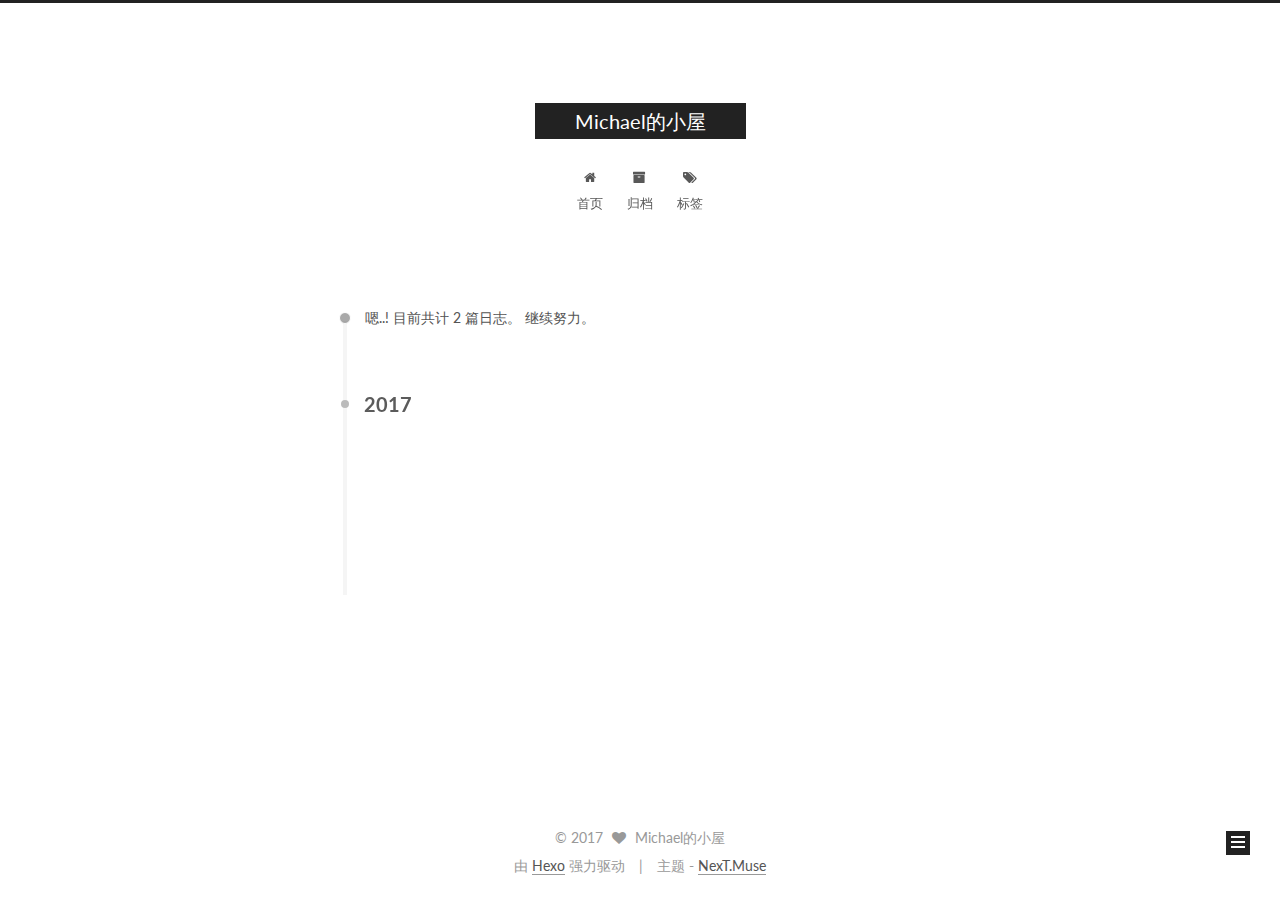
==== commit 385aa85e: "Site updated: 2017-03-17 15:20:05" ====
--- a/archives/index.html
+++ b/archives/index.html
@@ -244,7 +244,7 @@
       
         
       
-      嗯..! 目前共计 1 篇日志。 继续努力。
+      嗯..! 目前共计 2 篇日志。 继续努力。
     </span>
 
     
@@ -281,6 +281,43 @@
               datetime="2017-03-17T13:54:51+08:00"
               content="2017-03-17" >
           03-17
+        </time>
+      </div>
+
+    </header>
+  </article>
+
+
+
+    
+
+      
+      
+      
+
+      
+      
+
+      
+
+  <article class="post post-type-normal" itemscope itemtype="http://schema.org/Article">
+    <header class="post-header">
+
+      <h1 class="post-title">
+        
+            <a class="post-title-link" href="/2017/03/07/Block循环引用的三种解决方式/" itemprop="url">
+              
+                <span itemprop="name">未命名</span>
+              
+            </a>
+        
+      </h1>
+
+      <div class="post-meta">
+        <time class="post-time" itemprop="dateCreated"
+              datetime="2017-03-07T14:27:12+08:00"
+              content="2017-03-07" >
+          03-07
         </time>
       </div>
 
@@ -337,7 +374,7 @@
           
             <div class="site-state-item site-state-posts">
               <a href="/archives">
-                <span class="site-state-item-count">1</span>
+                <span class="site-state-item-count">2</span>
                 <span class="site-state-item-name">日志</span>
               </a>
             </div>
--- a/css/main.css
+++ b/css/main.css
@@ -1684,7 +1684,7 @@
   width: 4px;
   height: 4px;
   border-radius: 50%;
-  background: #ff0f7a;
+  background: #5b0893;
 }
 .links-of-blogroll {
   font-size: 13px;
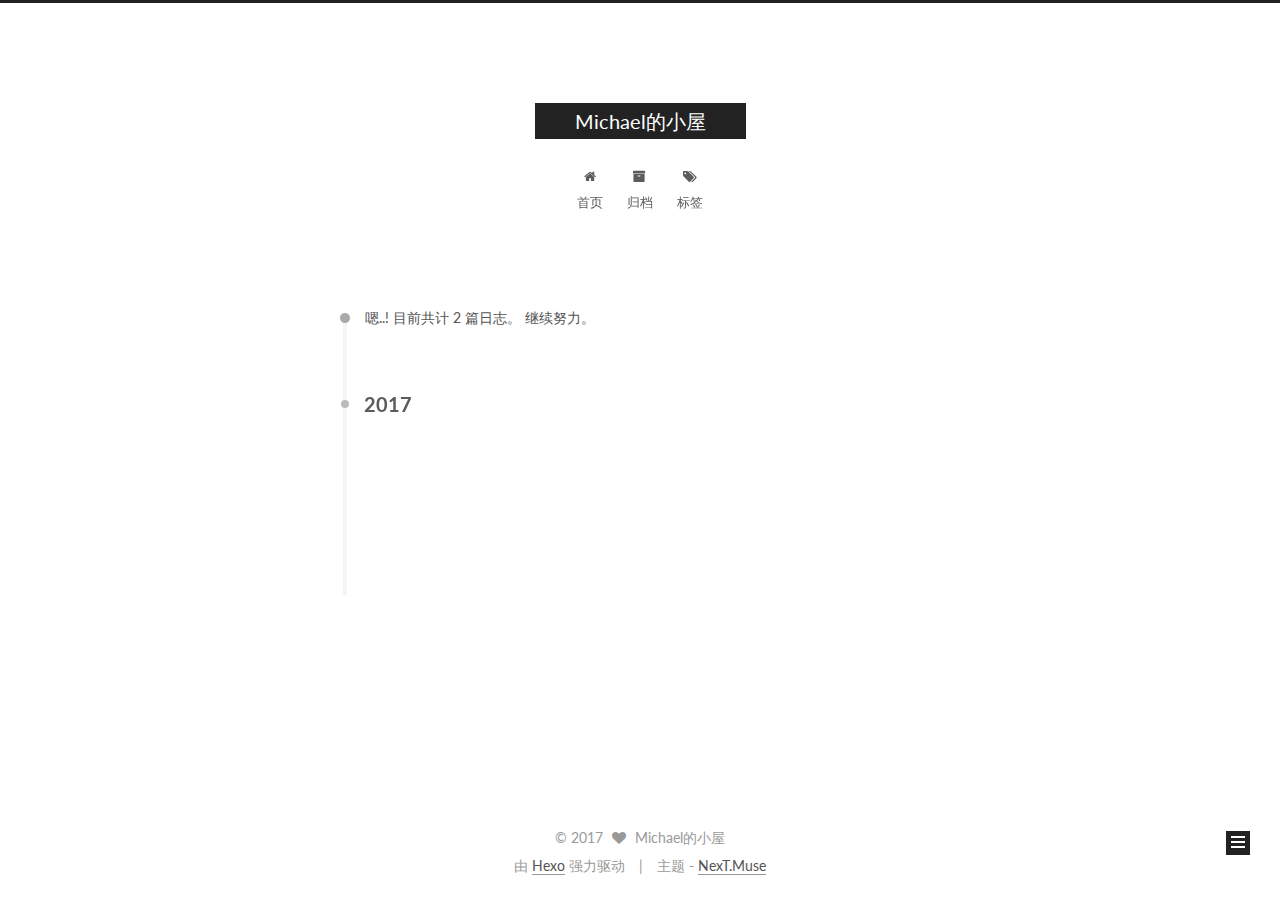
==== commit e33f38f9: "Site updated: 2017-03-17 15:25:47" ====
--- a/archives/index.html
+++ b/archives/index.html
@@ -307,7 +307,7 @@
         
             <a class="post-title-link" href="/2017/03/07/Block循环引用的三种解决方式/" itemprop="url">
               
-                <span itemprop="name">未命名</span>
+                <span itemprop="name">Block循环引用的三种解决方式</span>
               
             </a>
         
--- a/css/main.css
+++ b/css/main.css
@@ -1684,7 +1684,7 @@
   width: 4px;
   height: 4px;
   border-radius: 50%;
-  background: #5b0893;
+  background: #c1716a;
 }
 .links-of-blogroll {
   font-size: 13px;
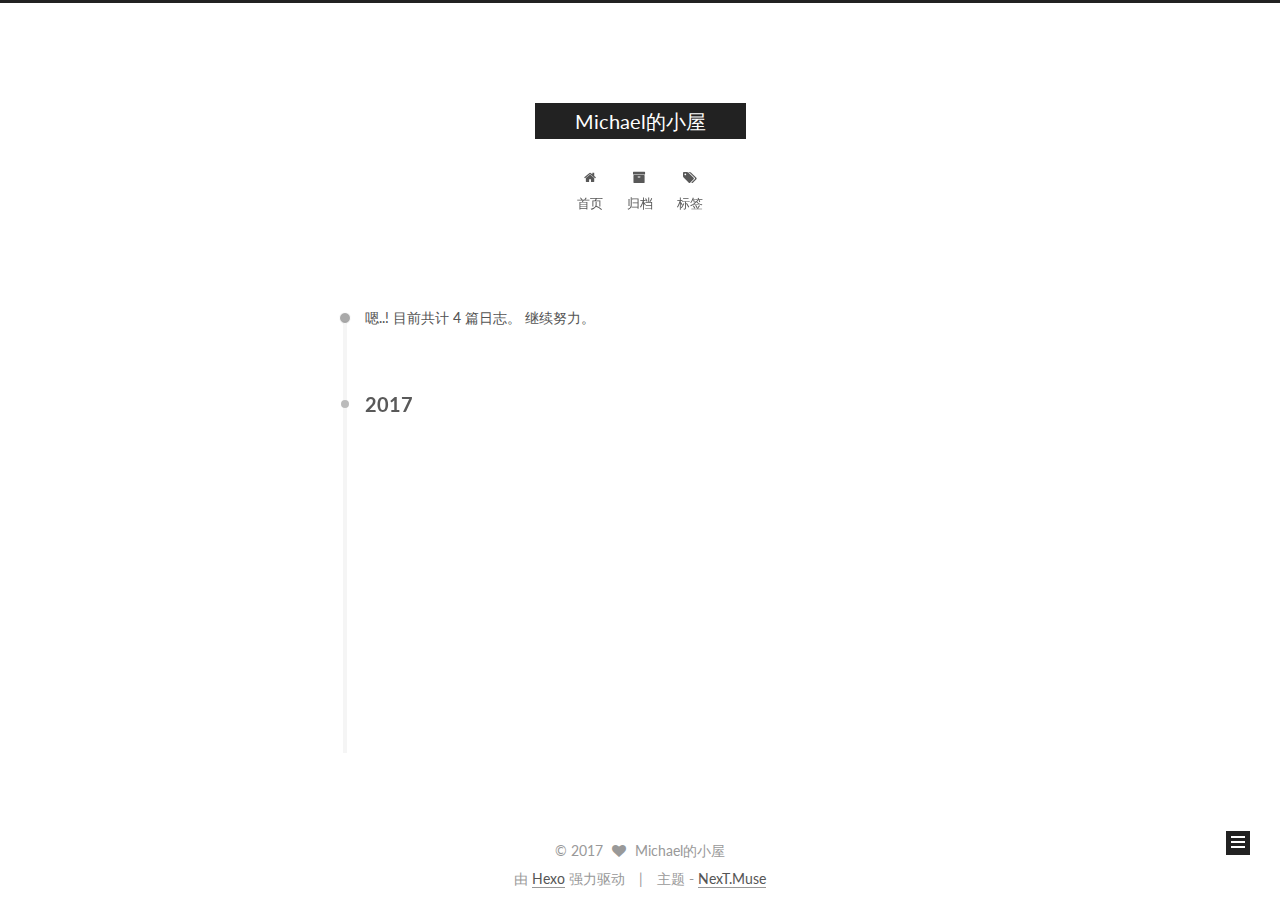
==== commit 45052da4: "Site updated: 2017-03-17 15:34:51" ====
--- a/archives/index.html
+++ b/archives/index.html
@@ -244,7 +244,7 @@
       
         
       
-      嗯..! 目前共计 2 篇日志。 继续努力。
+      嗯..! 目前共计 4 篇日志。 继续努力。
     </span>
 
     
@@ -268,7 +268,7 @@
 
       <h1 class="post-title">
         
-            <a class="post-title-link" href="/2017/03/17/hello-world/" itemprop="url">
+            <a class="post-title-link" href="/2017/03/17/Home_Page/" itemprop="url">
               
                 <span itemprop="name">Hello World</span>
               
@@ -308,6 +308,80 @@
             <a class="post-title-link" href="/2017/03/07/Block循环引用的三种解决方式/" itemprop="url">
               
                 <span itemprop="name">Block循环引用的三种解决方式</span>
+              
+            </a>
+        
+      </h1>
+
+      <div class="post-meta">
+        <time class="post-time" itemprop="dateCreated"
+              datetime="2017-03-07T14:27:12+08:00"
+              content="2017-03-07" >
+          03-07
+        </time>
+      </div>
+
+    </header>
+  </article>
+
+
+
+    
+
+      
+      
+      
+
+      
+      
+
+      
+
+  <article class="post post-type-normal" itemscope itemtype="http://schema.org/Article">
+    <header class="post-header">
+
+      <h1 class="post-title">
+        
+            <a class="post-title-link" href="/2017/03/07/iOS8 自定义UITabBar （使用popToViewController导致的UITabBarButton重叠的问题/" itemprop="url">
+              
+                <span itemprop="name">iOS8 自定义UITabBar （使用popToViewController导致的UITabBarButton重叠的问题）</span>
+              
+            </a>
+        
+      </h1>
+
+      <div class="post-meta">
+        <time class="post-time" itemprop="dateCreated"
+              datetime="2017-03-07T14:27:12+08:00"
+              content="2017-03-07" >
+          03-07
+        </time>
+      </div>
+
+    </header>
+  </article>
+
+
+
+    
+
+      
+      
+      
+
+      
+      
+
+      
+
+  <article class="post post-type-normal" itemscope itemtype="http://schema.org/Article">
+    <header class="post-header">
+
+      <h1 class="post-title">
+        
+            <a class="post-title-link" href="/2017/03/07/iOS头文件中如何在宏里引用已有的宏/" itemprop="url">
+              
+                <span itemprop="name">iOS头文件中如何在宏里引用已有的宏</span>
               
             </a>
         
@@ -374,7 +448,7 @@
           
             <div class="site-state-item site-state-posts">
               <a href="/archives">
-                <span class="site-state-item-count">2</span>
+                <span class="site-state-item-count">4</span>
                 <span class="site-state-item-name">日志</span>
               </a>
             </div>
--- a/css/main.css
+++ b/css/main.css
@@ -1684,7 +1684,7 @@
   width: 4px;
   height: 4px;
   border-radius: 50%;
-  background: #c1716a;
+  background: #ff4dc3;
 }
 .links-of-blogroll {
   font-size: 13px;
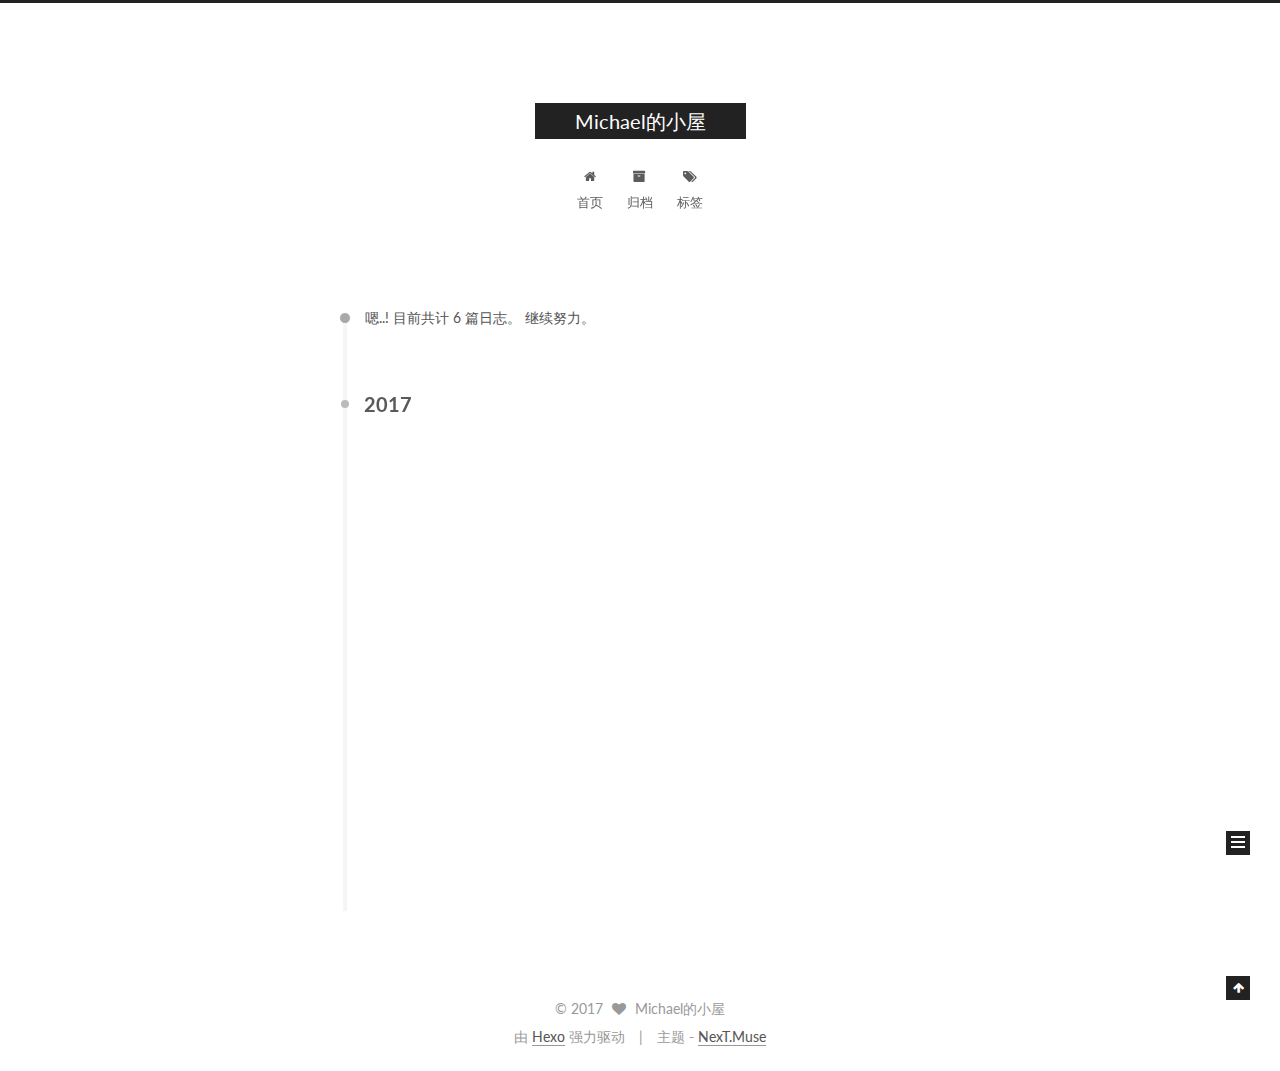
==== commit b2473594: "Site updated: 2017-03-17 15:38:01" ====
--- a/archives/index.html
+++ b/archives/index.html
@@ -244,7 +244,7 @@
       
         
       
-      嗯..! 目前共计 4 篇日志。 继续努力。
+      嗯..! 目前共计 6 篇日志。 继续努力。
     </span>
 
     
@@ -379,9 +379,83 @@
 
       <h1 class="post-title">
         
+            <a class="post-title-link" href="/2017/03/07/一行核心代码做出类似tableViewHeaderView和AppStore里的ScrollView悬浮条效果/" itemprop="url">
+              
+                <span itemprop="name">一行核心代码做出类似tableViewHeaderView和AppStore里的ScrollView悬浮条效果</span>
+              
+            </a>
+        
+      </h1>
+
+      <div class="post-meta">
+        <time class="post-time" itemprop="dateCreated"
+              datetime="2017-03-07T14:27:12+08:00"
+              content="2017-03-07" >
+          03-07
+        </time>
+      </div>
+
+    </header>
+  </article>
+
+
+
+    
+
+      
+      
+      
+
+      
+      
+
+      
+
+  <article class="post post-type-normal" itemscope itemtype="http://schema.org/Article">
+    <header class="post-header">
+
+      <h1 class="post-title">
+        
             <a class="post-title-link" href="/2017/03/07/iOS头文件中如何在宏里引用已有的宏/" itemprop="url">
               
                 <span itemprop="name">iOS头文件中如何在宏里引用已有的宏</span>
+              
+            </a>
+        
+      </h1>
+
+      <div class="post-meta">
+        <time class="post-time" itemprop="dateCreated"
+              datetime="2017-03-07T14:27:12+08:00"
+              content="2017-03-07" >
+          03-07
+        </time>
+      </div>
+
+    </header>
+  </article>
+
+
+
+    
+
+      
+      
+      
+
+      
+      
+
+      
+
+  <article class="post post-type-normal" itemscope itemtype="http://schema.org/Article">
+    <header class="post-header">
+
+      <h1 class="post-title">
+        
+            <a class="post-title-link" href="/2017/03/07/一行代码解决UITableView键盘收起/" itemprop="url">
+              
+                <span itemprop="name">一行代码解决UITableView键盘收起</span>
               
             </a>
         
@@ -448,7 +522,7 @@
           
             <div class="site-state-item site-state-posts">
               <a href="/archives">
-                <span class="site-state-item-count">4</span>
+                <span class="site-state-item-count">6</span>
                 <span class="site-state-item-name">日志</span>
               </a>
             </div>
--- a/css/main.css
+++ b/css/main.css
@@ -1684,7 +1684,7 @@
   width: 4px;
   height: 4px;
   border-radius: 50%;
-  background: #ff4dc3;
+  background: #af4fff;
 }
 .links-of-blogroll {
   font-size: 13px;
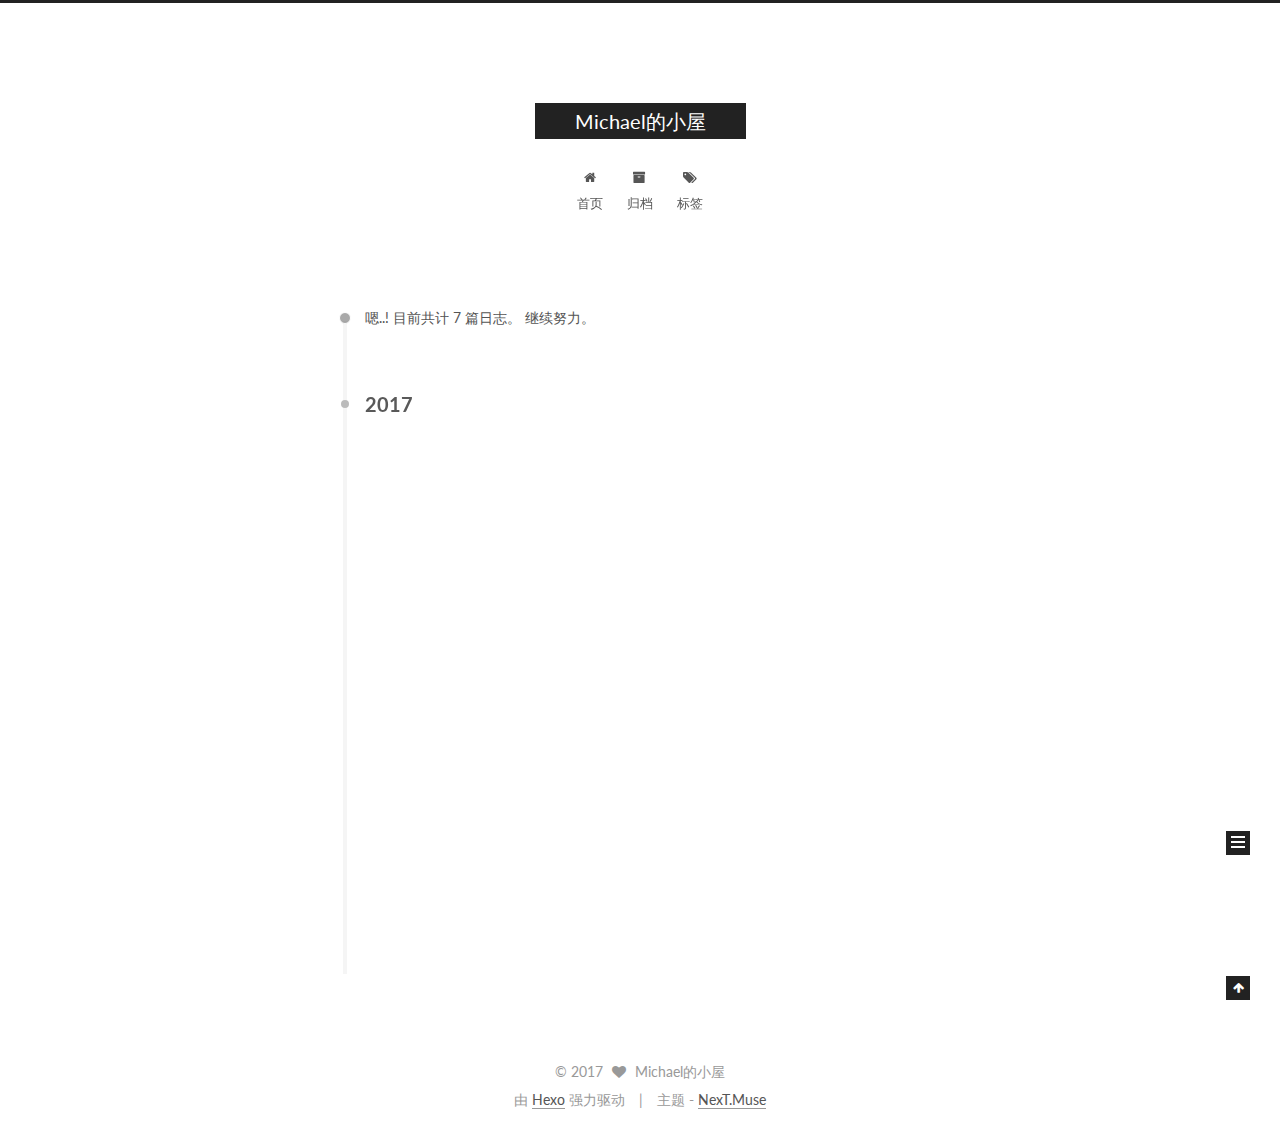
==== commit f0c3068f: "Site updated: 2017-03-17 16:03:47" ====
--- a/archives/index.html
+++ b/archives/index.html
@@ -244,7 +244,7 @@
       
         
       
-      嗯..! 目前共计 6 篇日志。 继续努力。
+      嗯..! 目前共计 7 篇日志。 继续努力。
     </span>
 
     
@@ -258,43 +258,6 @@
         <div class="collection-title">
           <h2 class="archive-year motion-element" id="archive-year-2017">2017</h2>
         </div>
-      
-      
-
-      
-
-  <article class="post post-type-normal" itemscope itemtype="http://schema.org/Article">
-    <header class="post-header">
-
-      <h1 class="post-title">
-        
-            <a class="post-title-link" href="/2017/03/17/Home_Page/" itemprop="url">
-              
-                <span itemprop="name">Hello World</span>
-              
-            </a>
-        
-      </h1>
-
-      <div class="post-meta">
-        <time class="post-time" itemprop="dateCreated"
-              datetime="2017-03-17T13:54:51+08:00"
-              content="2017-03-17" >
-          03-17
-        </time>
-      </div>
-
-    </header>
-  </article>
-
-
-
-    
-
-      
-      
-      
-
       
       
 
@@ -342,9 +305,9 @@
 
       <h1 class="post-title">
         
-            <a class="post-title-link" href="/2017/03/07/iOS8 自定义UITabBar （使用popToViewController导致的UITabBarButton重叠的问题/" itemprop="url">
-              
-                <span itemprop="name">iOS8 自定义UITabBar （使用popToViewController导致的UITabBarButton重叠的问题）</span>
+            <a class="post-title-link" href="/2017/03/07/Fixed "There was a problem with the editor 'vi'" /" itemprop="url">
+              
+                <span itemprop="name">Fixed "There was a problem with the editor 'vi'"</span>
               
             </a>
         
@@ -379,9 +342,9 @@
 
       <h1 class="post-title">
         
-            <a class="post-title-link" href="/2017/03/07/一行核心代码做出类似tableViewHeaderView和AppStore里的ScrollView悬浮条效果/" itemprop="url">
-              
-                <span itemprop="name">一行核心代码做出类似tableViewHeaderView和AppStore里的ScrollView悬浮条效果</span>
+            <a class="post-title-link" href="/2017/03/07/iOS8 自定义UITabBar （使用popToViewController导致的UITabBarButton重叠的问题/" itemprop="url">
+              
+                <span itemprop="name">iOS8 自定义UITabBar （使用popToViewController导致的UITabBarButton重叠的问题）</span>
               
             </a>
         
@@ -416,9 +379,9 @@
 
       <h1 class="post-title">
         
-            <a class="post-title-link" href="/2017/03/07/iOS头文件中如何在宏里引用已有的宏/" itemprop="url">
-              
-                <span itemprop="name">iOS头文件中如何在宏里引用已有的宏</span>
+            <a class="post-title-link" href="/2017/03/07/Git 最著名报错终极解决方案/" itemprop="url">
+              
+                <span itemprop="name">Git 最著名报错终极解决方案</span>
               
             </a>
         
@@ -453,9 +416,83 @@
 
       <h1 class="post-title">
         
+            <a class="post-title-link" href="/2017/03/07/iOS头文件中如何在宏里引用已有的宏/" itemprop="url">
+              
+                <span itemprop="name">iOS头文件中如何在宏里引用已有的宏</span>
+              
+            </a>
+        
+      </h1>
+
+      <div class="post-meta">
+        <time class="post-time" itemprop="dateCreated"
+              datetime="2017-03-07T14:27:12+08:00"
+              content="2017-03-07" >
+          03-07
+        </time>
+      </div>
+
+    </header>
+  </article>
+
+
+
+    
+
+      
+      
+      
+
+      
+      
+
+      
+
+  <article class="post post-type-normal" itemscope itemtype="http://schema.org/Article">
+    <header class="post-header">
+
+      <h1 class="post-title">
+        
             <a class="post-title-link" href="/2017/03/07/一行代码解决UITableView键盘收起/" itemprop="url">
               
                 <span itemprop="name">一行代码解决UITableView键盘收起</span>
+              
+            </a>
+        
+      </h1>
+
+      <div class="post-meta">
+        <time class="post-time" itemprop="dateCreated"
+              datetime="2017-03-07T14:27:12+08:00"
+              content="2017-03-07" >
+          03-07
+        </time>
+      </div>
+
+    </header>
+  </article>
+
+
+
+    
+
+      
+      
+      
+
+      
+      
+
+      
+
+  <article class="post post-type-normal" itemscope itemtype="http://schema.org/Article">
+    <header class="post-header">
+
+      <h1 class="post-title">
+        
+            <a class="post-title-link" href="/2017/03/07/一行核心代码做出类似tableViewHeaderView和AppStore里的ScrollView悬浮条效果/" itemprop="url">
+              
+                <span itemprop="name">一行核心代码做出类似tableViewHeaderView和AppStore里的ScrollView悬浮条效果</span>
               
             </a>
         
@@ -522,7 +559,7 @@
           
             <div class="site-state-item site-state-posts">
               <a href="/archives">
-                <span class="site-state-item-count">6</span>
+                <span class="site-state-item-count">7</span>
                 <span class="site-state-item-name">日志</span>
               </a>
             </div>
--- a/css/main.css
+++ b/css/main.css
@@ -1684,7 +1684,7 @@
   width: 4px;
   height: 4px;
   border-radius: 50%;
-  background: #af4fff;
+  background: #50ff79;
 }
 .links-of-blogroll {
   font-size: 13px;
